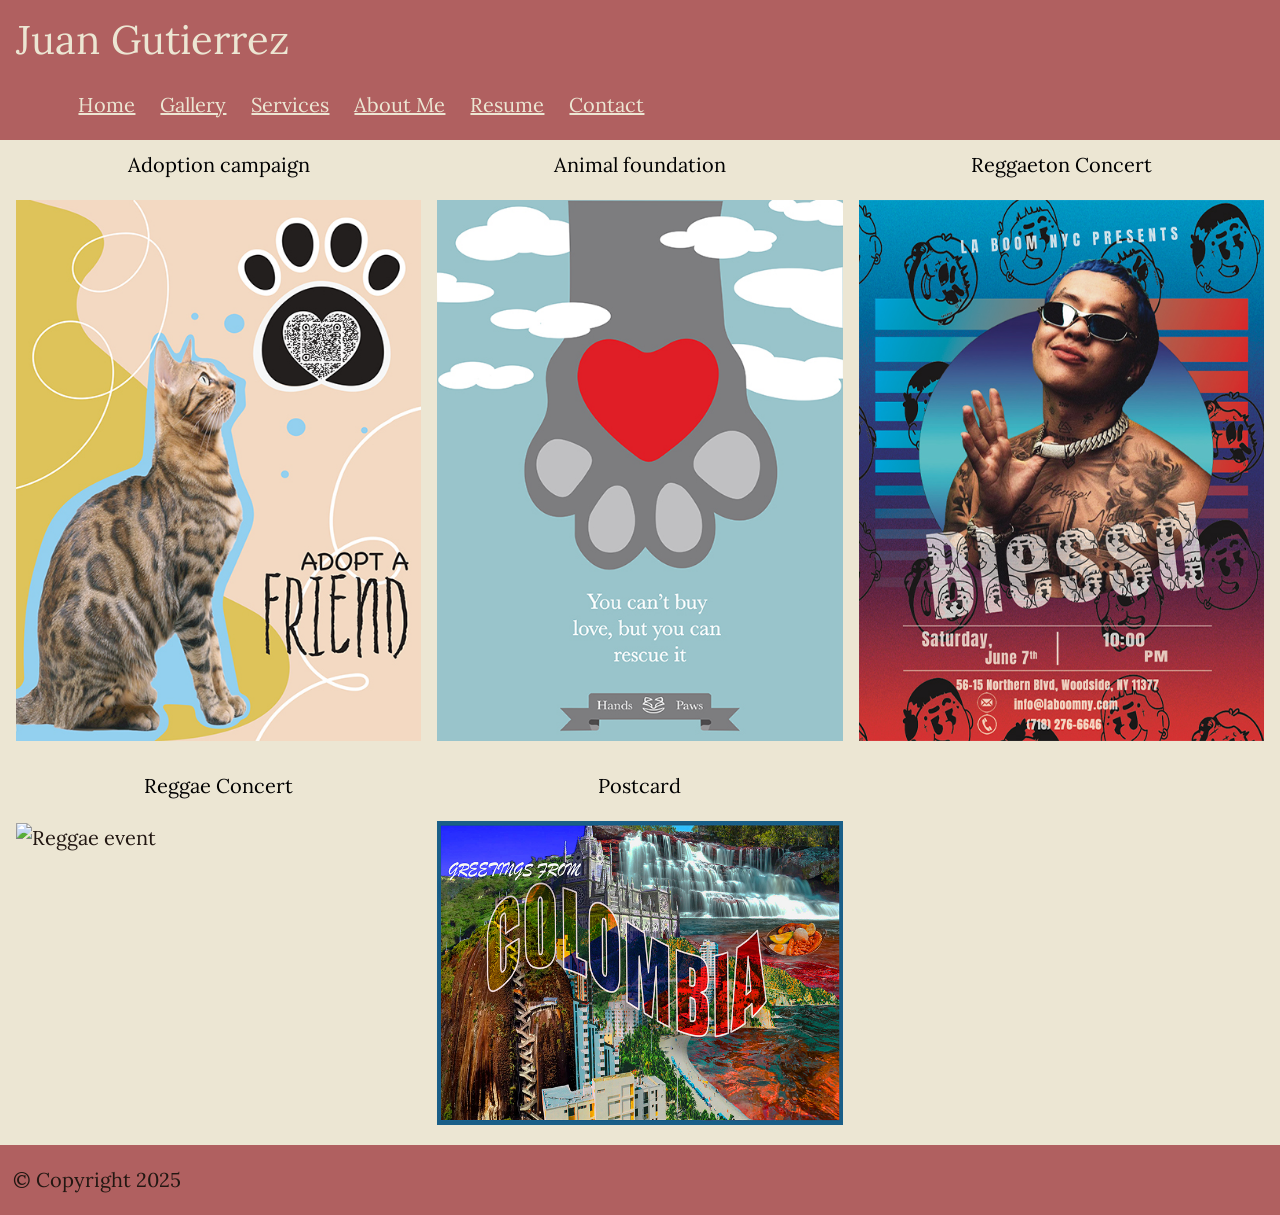
==== index.html @ dd131058 "Add files via upload" ====
<!DOCTYPE html>
<html lang="en">
    <head>
        <title>J.G Designs</title>
        <meta name="viewport" content="width=device-width, initial-scale=1">
        <link rel="stylesheet" href="https://www.w3schools.com/w3css/4/w3.css">
        <link rel="stylesheet" href="css/my-styles.css">
        <link rel="stylesheet" href="https://fonts.googleapis.com/css?family=Lora">
    </head>
    <body>
        <div>
            <header class="w3-container">
                <h1>Juan Gutierrez</h1>
                <nav>
                    <ul>
                        <li><a href="index.html">Home</a></li>
                        <li><a href="gallery.html">Gallery</a></li>
                        <li><a href="services.html">Services</a></li>
                        <li><a href="about.html">About Me</a></li>
                        <li><a href="resume.html">Resume</a></li>
                        <li><a href="contact.html">Contact</a></li>
                    </ul>
                </nav>
            </header>                
            <section class="w3-row-padding row-color-1">
                
                <article class="w3-col s12 m4 l4">
                    <h4>Adoption campaign</h4>
                    <p><img src="assets/Animal-Adoption-Poster-72dpi.jpg" alt="Animal Adoption Campaign"></p>
                </article>
                <article class="w3-col s12 m4 l4">
                    <h4><a title="Animal foundation">Animal foundation</a></h4>
                    <p><a href="assets/Animal-Foundation-Poster-300dpi.jpg"><img src="assets/Animal-Foundation-Poster-72dpi.jpg" alt="Animal Foundation Poster"></a></p>
                </article>
                <article class="w3-col s12 m4 l4">
                    <h4>Reggaeton Concert</h4>
                    <p><img src="assets/Blessds-Reggaeton-Concert-72dpi.jpg" alt="Blessd's Reggaeton Concert"></p>
                </article>
                 <article class="w3-col s12 m4 l4">
                    <h4>Reggae Concert</h4>
                    <p><img src="assets /Reggae-Concert-Poster-72dpi.jpg" alt="Reggae event"></p>
                </article>
                 <article class="w3-col s12 m4 l4">
                    <h4>Postcard</h4>
                    <p><img src="assets/Colombian-Postcard-72dpi.jpg" alt="Colombian Postcard"></p>
                </article>
            </section>
            <footer>
                <p>&copy; Copyright 2025</p>
            </footer>
        </div>
	</body>
</html>
---- css/my-styles.css ----
* {
        font-family: lora, serif;
        font-size: 20px;
        box-sizing: border-box;
    }

        body {
        background-color: rgb(176, 96, 96);
        }
        header {
        background-color:rgb(176, 96, 96);
        }
        header h1 {
        color: #ECE6D3;
        font-family: 'Lora', serif;
        font-size: 40px;
         }

         h2{
        font-family: 'Lora', serif;
        
        }

        article h4 {
        font-family: 'Lora', serif;
        text-align: center;}

        section h3 {
        font-weight: 400px;
        font-family: 'Lora', serif;
        }

        article img {
        max-width: 100%;
        height:auto;}

        nav, #feature, footer { 
        margin: 1%;
        
        }
        nav li {
        display: inline;
		padding: 0.5em;
        color: #ECE6D3;
        background-color: rgb(176, 96, 96);
        } 
        p{
        color: #221712;
        }
        .row-color-1 {
        background:#ECE6D3;
        } 

        .fa { 
        color: rgb(176, 96, 96);
        }

        
        .w3-teal {
        background-color: rgb(176, 96, 96) !important;
        }
        .fa-facebook-official {
        color: #ECE6D3;
        }
        .fa-instagram {
        color: #ECE6D3;
       }
        .fa-snapchat {
        color: #ECE6D3;
        }
        .fa-twitter{
        color: #ECE6D3;
        }
        .fa-linkedin{
        color: #ECE6D3;
        }
        .w3-text-teal {
        color: rgb(176, 96, 96) !important;
        }
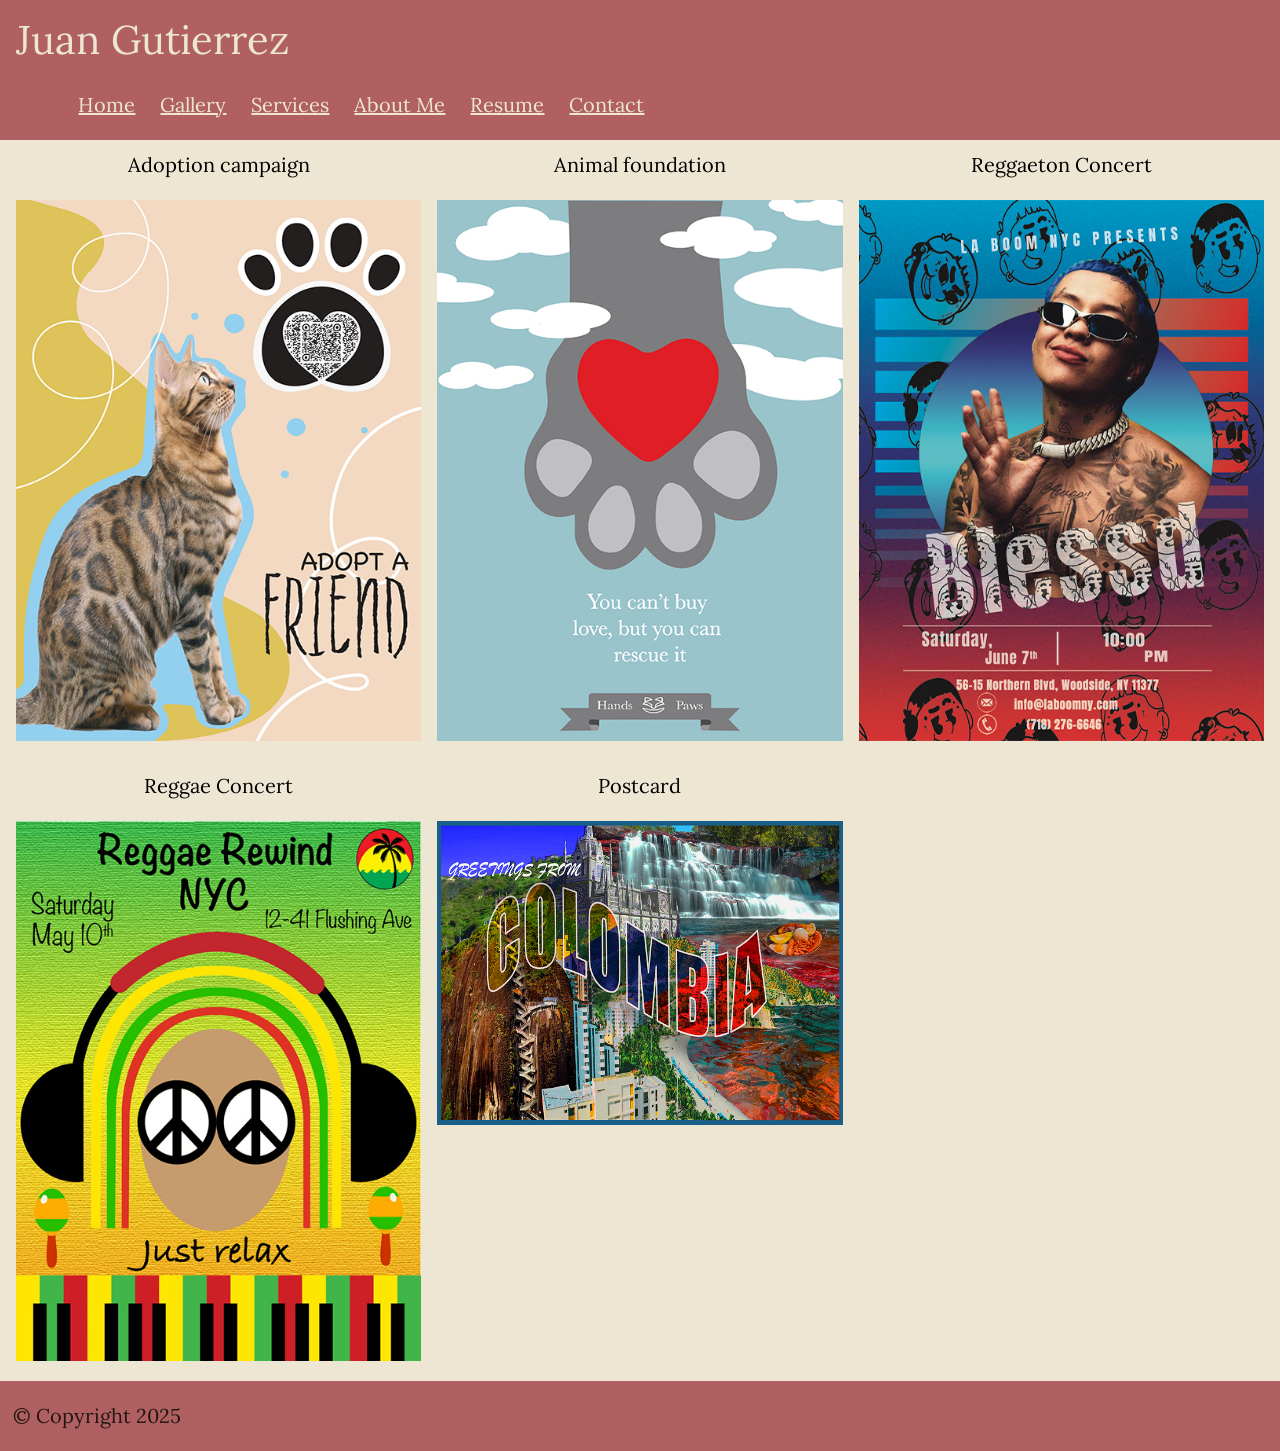
==== commit a6054a7b: "Update index.html" ====
--- a/index.html
+++ b/index.html
@@ -38,7 +38,7 @@
                 </article>
                  <article class="w3-col s12 m4 l4">
                     <h4>Reggae Concert</h4>
-                    <p><img src="assets /Reggae-Concert-Poster-72dpi.jpg" alt="Reggae event"></p>
+                    <p><img src="assets/Reggae-Concert-Poster-72dpi.jpg" alt="Reggae event"></p>
                 </article>
                  <article class="w3-col s12 m4 l4">
                     <h4>Postcard</h4>
@@ -50,4 +50,4 @@
             </footer>
         </div>
 	</body>
-</html>+</html>
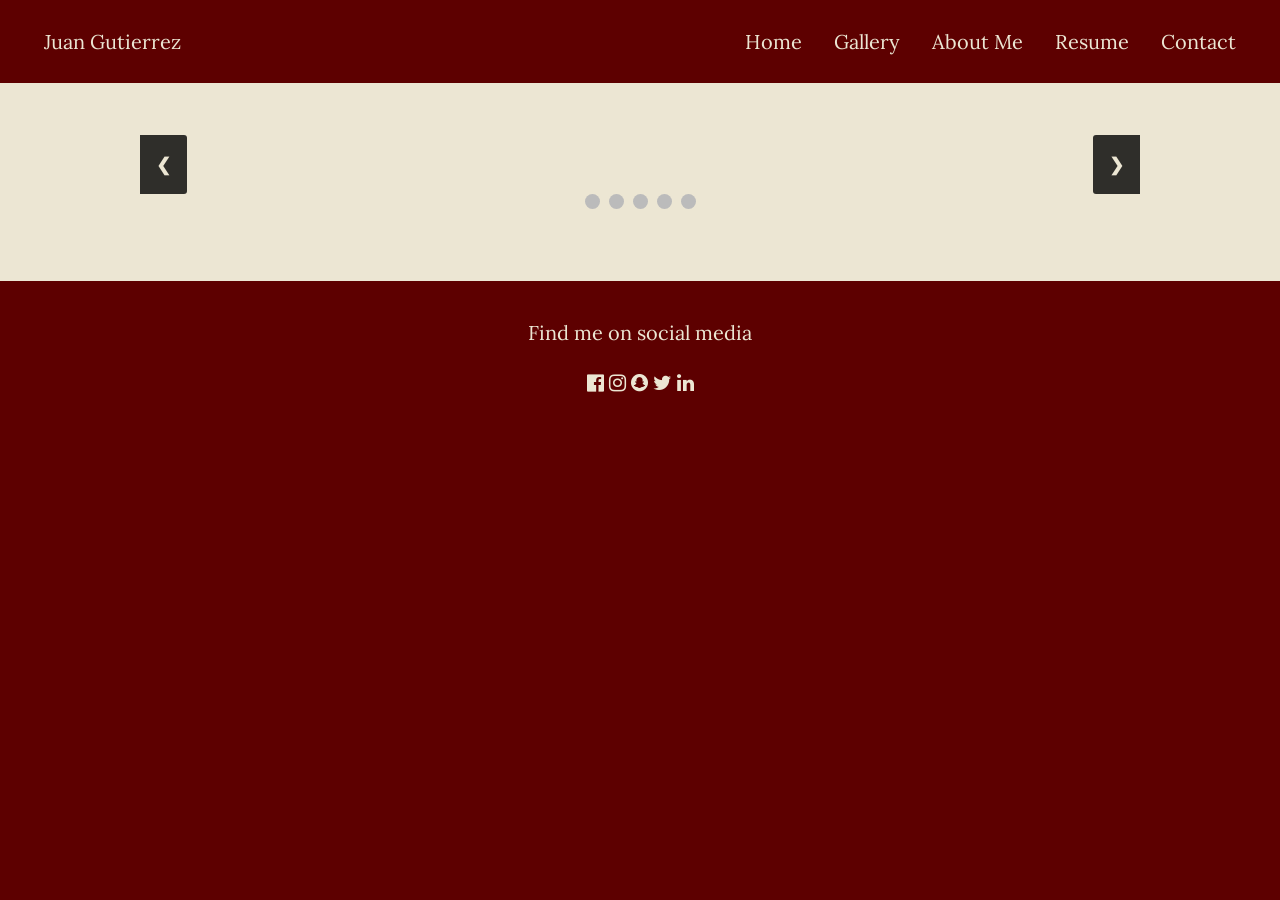
==== commit 9e3a4d29: "Add files via upload" ====
--- a/index.html
+++ b/index.html
@@ -6,48 +6,91 @@
         <link rel="stylesheet" href="https://www.w3schools.com/w3css/4/w3.css">
         <link rel="stylesheet" href="css/my-styles.css">
         <link rel="stylesheet" href="https://fonts.googleapis.com/css?family=Lora">
+        <link rel="stylesheet" href="https://cdnjs.cloudflare.com/ajax/libs/font-awesome/4.7.0/css/font-awesome.min.css">
+        <script src="script.js"></script>
     </head>
     <body>
         <div>
             <header class="w3-container">
-                <h1>Juan Gutierrez</h1>
-                <nav>
-                    <ul>
-                        <li><a href="index.html">Home</a></li>
-                        <li><a href="gallery.html">Gallery</a></li>
-                        <li><a href="services.html">Services</a></li>
-                        <li><a href="about.html">About Me</a></li>
-                        <li><a href="resume.html">Resume</a></li>
-                        <li><a href="contact.html">Contact</a></li>
-                    </ul>
+                    <nav class="topnav w3-display">
+                    <a href="index.html" class="active"> Juan Gutierrez</a>
+                    <!-- Navigation links -->
+                    <div id="myLinks">
+                        <a href="index.html">Home</a>
+                        <a href="gallery.html">Gallery</a>
+                        <a href="about.html">About Me</a>
+                        <a href="resume.html">Resume</a>
+                        <a href="contact.html">Contact</a>
+                    </div>
+                    <a href="javascript:void(0);" class="icon" onclick="myFunction()">
+                        <i class="fa fa-bars"></i>
+                    </a>
                 </nav>
             </header>                
-            <section class="w3-row-padding row-color-1">
-                
-                <article class="w3-col s12 m4 l4">
-                    <h4>Adoption campaign</h4>
-                    <p><img src="assets/Animal-Adoption-Poster-72dpi.jpg" alt="Animal Adoption Campaign"></p>
-                </article>
-                <article class="w3-col s12 m4 l4">
-                    <h4><a title="Animal foundation">Animal foundation</a></h4>
-                    <p><a href="assets/Animal-Foundation-Poster-300dpi.jpg"><img src="assets/Animal-Foundation-Poster-72dpi.jpg" alt="Animal Foundation Poster"></a></p>
-                </article>
-                <article class="w3-col s12 m4 l4">
-                    <h4>Reggaeton Concert</h4>
-                    <p><img src="assets/Blessds-Reggaeton-Concert-72dpi.jpg" alt="Blessd's Reggaeton Concert"></p>
-                </article>
-                 <article class="w3-col s12 m4 l4">
-                    <h4>Reggae Concert</h4>
-                    <p><img src="assets/Reggae-Concert-Poster-72dpi.jpg" alt="Reggae event"></p>
-                </article>
-                 <article class="w3-col s12 m4 l4">
-                    <h4>Postcard</h4>
-                    <p><img src="assets/Colombian-Postcard-72dpi.jpg" alt="Colombian Postcard"></p>
-                </article>
-            </section>
-            <footer>
-                <p>&copy; Copyright 2025</p>
-            </footer>
+            <!-- START: Slideshow Gallery Section -->
+            <section class="w3-container row-color-1 w3-padding-64">
+                <h3 class="w3-center"></h3>
+
+                <!-- Slideshow container -->
+                <div class="slideshow-container">
+
+                    <!-- Full-width slides with number and caption text -->
+                    <div class="mySlides fade">
+                        <div class="w3-center">
+                            <h4>Adoption Campaign</h4>
+                            <img src="assets/Animal-Adoption-Poster-72dpi.jpg" alt="Animal Adoption Campaign" style="width:100%; max-width: 600px; height: auto;">
+                            <div class="text">Project 1 of 5</div>
+                        </div>
+                    </div>
+                    <div class="mySlides fade">
+                        <div class="w3-center">
+                            <h4>Animal Foundation Poster</h4>
+                            <img src="assets/Animal-Foundation-Poster-72dpi.jpg" alt="Animal Foundation Poster" style="width:100%; max-width: 600px; height: auto;">
+                            <div class="text">Project 2 of 5</div>
+                        </div>
+                    </div>
+                    <div class="mySlides fade">
+                        <div class="w3-center">
+                            <h4>Reggaeton Concert Poster</h4>
+                            <img src="assets/Blessds-Reggaeton-Concert-72dpi.jpg" alt="Blessd's Reggaeton Concert" style="width:100%; max-width: 600px; height: auto;">
+                            <div class="text">Project 3 of 5</div>
+                        </div>
+                    </div>
+
+                    <div class="mySlides fade">
+                        <div class="w3-center">
+                            <h4>Reggae Concert Poster</h4>
+                            <img src="assets/Reggae-Concert-Poster-72dpi.jpg" alt="Reggae event" style="width:100%; max-width: 600px; height: auto;">
+                            <div class="text">Project 4 of 5</div>
+                        </div>
+                    </div>     
+                    <div class="mySlides fade">
+                        <div class="w3-center">
+                            <h4>Colombian Postcard</h4>
+                            <img src="assets/Colombian-Postcard-72dpi.jpg" alt="Colombian Postcard" style="width:100%; max-width: 600px; height: auto;">
+                            <div class="text">Project 5 of 5</div>
+                        </div>
+                    </div>
+                    <a class="prev" onclick="plusSlides(-1)">&#10094;</a>
+                    <a class="next" onclick="plusSlides(1)">&#10095;</a>
+                </div>
+                <br>
+                <div style="text-align:center">
+                    <span class="dot" onclick="currentSlide(1)"></span>
+                    <span class="dot" onclick="currentSlide(2)"></span>
+                    <span class="dot" onclick="currentSlide(3)"></span>
+                    <span class="dot" onclick="currentSlide(4)"></span>
+                    <span class="dot" onclick="currentSlide(5)"></span>
+                </div>
+            </section> 
         </div>
-	</body>
-</html>
+        <footer class="w3-container w3-teal w3-center w3-margin-top">
+            <p id="social"> Find me on social media</p>
+            <i class="fa fa-facebook-official w3-hover-opacity"></i>
+            <i class="fa fa-instagram w3-hover-opacity"></i>
+            <i class="fa fa-snapchat w3-hover-opacity"></i>
+            <i class="fa fa-twitter w3-hover-opacity"></i>
+            <i class="fa fa-linkedin w3-hover-opacity"></i>
+        </footer>
+    </body>
+</html>
--- a/css/my-styles.css
+++ b/css/my-styles.css
@@ -5,10 +5,10 @@
     }
 
         body {
-        background-color: rgb(176, 96, 96);
+        background-color: rgb(93, 0, 0);
         }
         header {
-        background-color:rgb(176, 96, 96);
+        background-color:rgb(93, 0, 0);
         }
         header h1 {
         color: #ECE6D3;
@@ -16,7 +16,7 @@
         font-size: 40px;
          }
 
-         h2{
+         h2, h3, h4{
         font-family: 'Lora', serif;
         
         }
@@ -52,12 +52,14 @@
         } 
 
         .fa { 
-        color: rgb(176, 96, 96);
-        }
-
+        color: rgb(93, 0, 0);
+        }
+        #social{
+        color: #ECE6D3
+        }
         
         .w3-teal {
-        background-color: rgb(176, 96, 96) !important;
+        background-color: rgb(93, 0, 0) !important;
         }
         .fa-facebook-official {
         color: #ECE6D3;
@@ -75,5 +77,316 @@
         color: #ECE6D3;
         }
         .w3-text-teal {
-        color: rgb(176, 96, 96) !important;
-        }+        color: rgb(93, 0, 0) !important;
+        }
+        .w3-card-4, .w3-card, .w3-round{
+        background-color: #ECE6D3;
+        }
+        /*FOR THE CONTACT PAGE*/
+
+        #fcf-form {
+    display:block;
+}
+
+.fcf-body {
+    margin: 0;
+    font-family: -apple-system, 'Lora', serif;
+    font-size: 1rem;
+    font-weight: 400;
+    line-height: 1.5;
+    color: #212529;
+    text-align: left;
+    background-color: #fff;
+    padding: 30px;
+    padding-bottom: 10px;
+    border: 1px solid #ced4da;
+    border-radius: 0.25rem;
+    max-width: 100%;
+}
+
+.fcf-form-group {
+    margin-bottom: 1rem;
+}
+
+.fcf-input-group {
+    position: relative;
+    display: -ms-flexbox;
+    display: flex;
+    -ms-flex-wrap: wrap;
+    flex-wrap: wrap;
+    -ms-flex-align: stretch;
+    align-items: stretch;
+    width: 100%;
+}
+
+.fcf-form-control {
+    display: block;
+    width: 100%;
+    height: calc(1.5em + 0.75rem + 2px);
+    padding: 0.375rem 0.75rem;
+    font-size: 1rem;
+    font-weight: 400;
+    line-height: 1.5;
+    color: #495057;
+    background-color: #fff;
+    background-clip: padding-box;
+    border: 1px solid #ced4da;
+    outline: none;
+    border-radius: 0.25rem;
+    transition: border-color 0.15s ease-in-out, box-shadow 0.15s ease-in-out;
+}
+
+.fcf-form-control:focus {
+    border: 1px solid #313131;
+}
+
+select.fcf-form-control[size], select.fcf-form-control[multiple] {
+    height: auto;
+}
+
+textarea.fcf-form-control {
+    font-family: -apple-system, Arial, sans-serif;
+    height: auto;
+}
+
+label.fcf-label {
+    display: inline-block;
+    margin-bottom: 0.5rem;
+}
+
+.fcf-credit {
+    padding-top: 10px;
+    font-size: 0.9rem;
+    color: #545b62;
+}
+
+.fcf-credit a {
+    color: #545b62;
+    text-decoration: underline;
+}
+
+.fcf-credit a:hover {
+    color: #0056b3;
+    text-decoration: underline;
+}
+
+.fcf-btn {
+    display: inline-block;
+    font-weight: 400;
+    color: #212529;
+    text-align: center;
+    vertical-align: middle;
+    cursor: pointer;
+    -webkit-user-select: none;
+    -moz-user-select: none;
+    -ms-user-select: none;
+    user-select: none;
+    background-color: transparent;
+    border: 1px solid transparent;
+    padding: 0.375rem 0.75rem;
+    font-size: 1rem;
+    line-height: 1.5;
+    border-radius: 0.25rem;
+    transition: color 0.15s ease-in-out, background-color 0.15s ease-in-out, border-color 0.15s ease-in-out, box-shadow 0.15s ease-in-out;
+}
+
+@media (prefers-reduced-motion: reduce) {
+    .fcf-btn {
+        transition: none;
+    }
+}
+
+.fcf-btn:hover {
+    color: #212529;
+    text-decoration: none;
+}
+
+.fcf-btn:focus, .fcf-btn.focus {
+    outline: 0;
+    box-shadow: 0 0 0 0.2rem rgba(0, 123, 255, 0.25);
+}
+
+.fcf-btn-primary {
+    color: #ECE6D3;
+background-color: #5d0000;
+}
+
+.fcf-btn-primary:hover {
+    color: #fff;
+    background-color: #843030;
+}
+
+.fcf-btn-primary:focus, .fcf-btn-primary.focus {
+    color: #fff;
+    background-color: #843030;
+    border-color: #843030;
+    box-shadow: 0 0 0 0.2rem rgba(38, 143, 255, 0.5);
+}
+
+.fcf-btn-lg, .fcf-btn-group-lg>.fcf-btn {
+    padding: 0.5rem 1rem;
+    font-size: 1.25rem;
+    line-height: 1.5;
+    border-radius: 0.3rem;
+}
+
+.fcf-btn-block {
+    display: block;
+    width: 100%;
+}
+
+.fcf-btn-block+.fcf-btn-block {
+    margin-top: 0.5rem;
+}
+
+input[type="submit"].fcf-btn-block, input[type="reset"].fcf-btn-block, input[type="button"].fcf-btn-block {
+    width: 100%;
+}
+
+/* --- HAMBURGER MENU STYLES --- */
+
+.topnav {
+    overflow: hidden;
+    background-color: rgb(93, 0, 0); 
+}
+
+.topnav a {
+    color: #ECE6D3;
+    padding: 14px 16px;
+    text-decoration: none;
+    font-size: 20px;
+    display: block;
+}
+
+.topnav a.active {
+    color: #ECE6D3;
+}
+
+#myLinks {
+    display: none;
+    position: absolute;
+    width: 100%;
+    z-index: 10;
+    background-color: rgb(93, 0, 0); 
+    box-shadow: 0 8px 16px 0 rgba(0,0,0,0.2);
+}
+.topnav a.icon {
+    background: none;
+    display: block;
+    position: absolute;
+    right: 0;
+    top: 0;
+}
+
+.topnav a:hover {
+    background-color: rgb(119, 51, 51);
+    color: #ECE6D3;
+}
+
+/* When the screen is larger than 600px, display the full navigation and hide the icon */
+@media screen and (min-width: 600px) {
+    .topnav a {
+        float: left;
+        display: block;
+    }
+    .topnav a.icon {
+        display: none;
+    }
+    #myLinks {
+        display: block !important; /* Force display for desktop */
+        position: static;
+        background-color: transparent;
+        box-shadow: none;
+        width: auto;
+        float: right;
+    }
+    #myLinks a {
+        float: left;
+        padding: 14px 16px;
+        text-align: center;
+    }
+}
+
+/* --- SLIDESHOW STYLES  --- */
+
+/* Slideshow container */
+.slideshow-container {
+  max-width: 1000px;
+  position: relative;
+  margin: auto;
+}
+
+/* Hide the images by default */
+.mySlides {
+  display: none;
+}
+
+/* Next & previous buttons */
+.prev, .next {
+  cursor: pointer;
+  position: absolute;
+  top: 50%;
+  width: auto;
+  margin-top: -22px;
+  padding: 16px;
+  color: #ECE6D3;
+  font-weight: bold;
+  font-size: 18px;
+  transition: 0.6s ease;
+  border-radius: 0 3px 3px 0;
+  user-select: none;
+  background-color: rgba(0,0,0,0.8);
+}
+
+/* Position the "next button" to the right */
+.next {
+  right: 0;
+  border-radius: 3px 0 0 3px;
+}
+
+/* On hover, add a black background with a little opacity */
+.prev:hover, .next:hover {
+  background-color: rgba(0,0,0,1);
+}
+
+/* Caption text */
+.text {
+  color: #ECE6D3;
+  font-size: 15px;
+  padding: 8px 12px;
+  position: absolute;
+  bottom: 8px;
+  width: 100%;
+  text-align: center;
+  background-color: rgba(0,0,0,0.5);
+}
+
+/* The dots/bullets/indicators */
+.dot {
+  cursor: pointer;
+  height: 15px;
+  width: 15px;
+  margin: 0 2px;
+  background-color: #bbb;
+  border-radius: 50%;
+  display: inline-block;
+  transition: background-color 0.6s ease;
+}
+
+.active-dot, .dot:hover {
+  background-color: rgb(176, 96, 96);
+}
+
+/* Fading animation */
+.fade {
+  animation-name: fade;
+  animation-duration: 1.5s;
+}
+
+@keyframes fade {
+  from {opacity: .4}
+  to {opacity: 1}
+}
+.fa-bars { 
+        color: #ECE6D3;
+        }
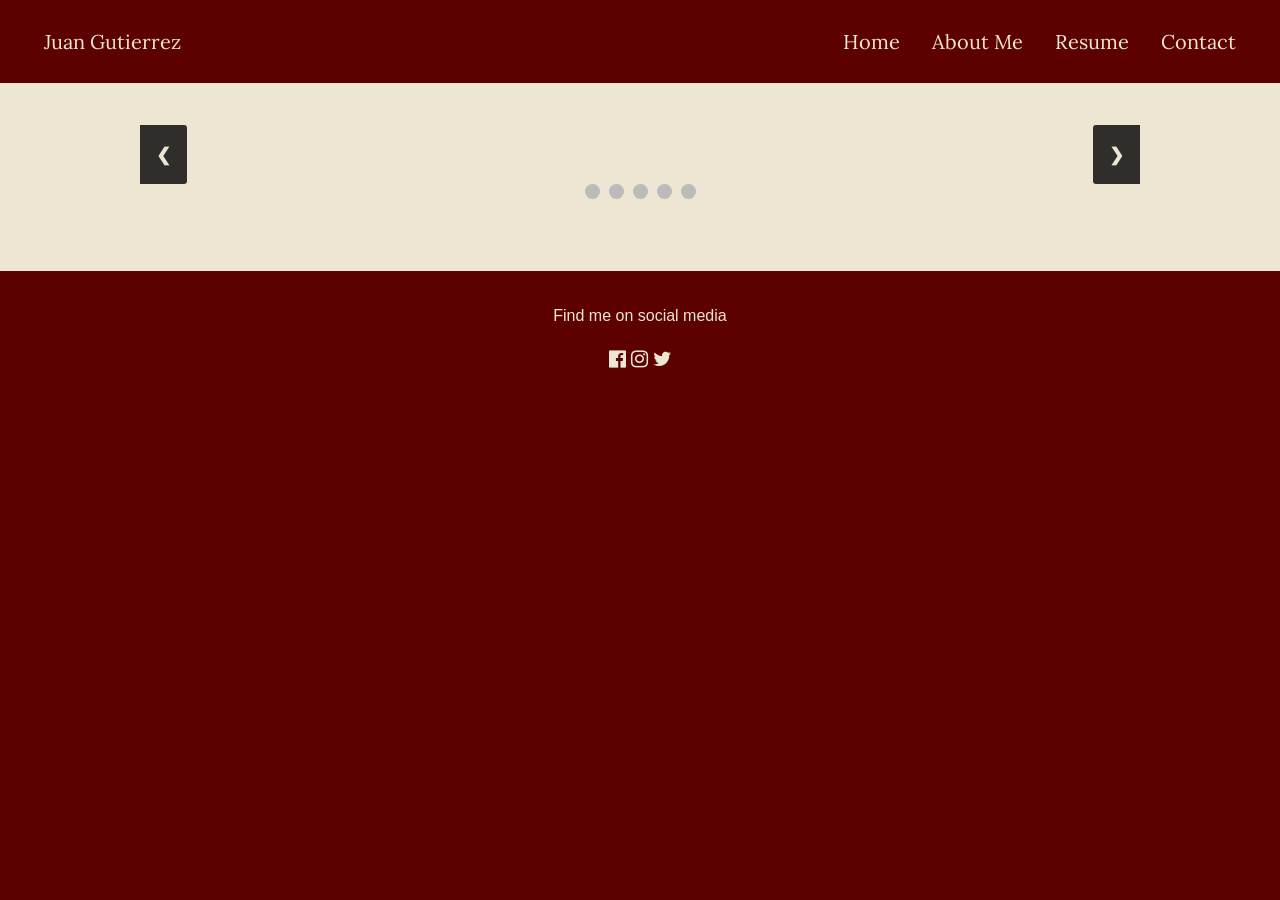
==== commit e41ab9ce: "Add files via upload" ====
--- a/index.html
+++ b/index.html
@@ -1,96 +1,90 @@
 <!DOCTYPE html>
 <html lang="en">
-    <head>
-        <title>J.G Designs</title>
-        <meta name="viewport" content="width=device-width, initial-scale=1">
-        <link rel="stylesheet" href="https://www.w3schools.com/w3css/4/w3.css">
-        <link rel="stylesheet" href="css/my-styles.css">
-        <link rel="stylesheet" href="https://fonts.googleapis.com/css?family=Lora">
-        <link rel="stylesheet" href="https://cdnjs.cloudflare.com/ajax/libs/font-awesome/4.7.0/css/font-awesome.min.css">
-        <script src="script.js"></script>
-    </head>
-    <body>
-        <div>
-            <header class="w3-container">
-                    <nav class="topnav w3-display">
-                    <a href="index.html" class="active"> Juan Gutierrez</a>
-                    <!-- Navigation links -->
-                    <div id="myLinks">
-                        <a href="index.html">Home</a>
-                        <a href="gallery.html">Gallery</a>
-                        <a href="about.html">About Me</a>
-                        <a href="resume.html">Resume</a>
-                        <a href="contact.html">Contact</a>
-                    </div>
-                    <a href="javascript:void(0);" class="icon" onclick="myFunction()">
-                        <i class="fa fa-bars"></i>
-                    </a>
-                </nav>
-            </header>                
-            <!-- START: Slideshow Gallery Section -->
-            <section class="w3-container row-color-1 w3-padding-64">
-                <h3 class="w3-center"></h3>
-
-                <!-- Slideshow container -->
-                <div class="slideshow-container">
-
-                    <!-- Full-width slides with number and caption text -->
-                    <div class="mySlides fade">
-                        <div class="w3-center">
-                            <h4>Adoption Campaign</h4>
-                            <img src="assets/Animal-Adoption-Poster-72dpi.jpg" alt="Animal Adoption Campaign" style="width:100%; max-width: 600px; height: auto;">
-                            <div class="text">Project 1 of 5</div>
-                        </div>
-                    </div>
-                    <div class="mySlides fade">
-                        <div class="w3-center">
-                            <h4>Animal Foundation Poster</h4>
-                            <img src="assets/Animal-Foundation-Poster-72dpi.jpg" alt="Animal Foundation Poster" style="width:100%; max-width: 600px; height: auto;">
-                            <div class="text">Project 2 of 5</div>
-                        </div>
-                    </div>
-                    <div class="mySlides fade">
-                        <div class="w3-center">
-                            <h4>Reggaeton Concert Poster</h4>
-                            <img src="assets/Blessds-Reggaeton-Concert-72dpi.jpg" alt="Blessd's Reggaeton Concert" style="width:100%; max-width: 600px; height: auto;">
-                            <div class="text">Project 3 of 5</div>
-                        </div>
-                    </div>
-
-                    <div class="mySlides fade">
-                        <div class="w3-center">
-                            <h4>Reggae Concert Poster</h4>
-                            <img src="assets/Reggae-Concert-Poster-72dpi.jpg" alt="Reggae event" style="width:100%; max-width: 600px; height: auto;">
-                            <div class="text">Project 4 of 5</div>
-                        </div>
-                    </div>     
-                    <div class="mySlides fade">
-                        <div class="w3-center">
-                            <h4>Colombian Postcard</h4>
-                            <img src="assets/Colombian-Postcard-72dpi.jpg" alt="Colombian Postcard" style="width:100%; max-width: 600px; height: auto;">
-                            <div class="text">Project 5 of 5</div>
-                        </div>
-                    </div>
-                    <a class="prev" onclick="plusSlides(-1)">&#10094;</a>
-                    <a class="next" onclick="plusSlides(1)">&#10095;</a>
+<head>
+    <title>J.G Designs</title>
+    <meta charset="utf-8">
+    <meta name="viewport" content="width=device-width, initial-scale=1">
+    <link rel="stylesheet" href="https://www.w3schools.com/w3css/4/w3.css">
+    <link rel="stylesheet" href="css/my-styles.css">
+    <link rel="stylesheet" href="https://fonts.googleapis.com/css?family=Lora">
+    <link rel="stylesheet" href="https://cdnjs.cloudflare.com/ajax/libs/font-awesome/4.7.0/css/font-awesome.min.css">
+    <script src="script.js"></script>
+</head>
+<body>
+    <header class="w3-container">
+        <nav class="topnav">
+            <a href="index.html" class="active"> Juan Gutierrez</a>
+            <div id="myLinks">
+                <a href="index.html">Home</a>
+                <a href="about.html">About Me</a>
+                <a href="resume.html">Resume</a>
+                <a href="contact.html">Contact</a>
+            </div>
+            <a href="javascript:void(0);" class="icon" onclick="myFunction()">
+                <i class="fa fa-bars"></i>
+            </a>
+        </nav>
+    </header>                
+    <section class="w3-container row-color-1 w3-padding-64">
+        <div class="slideshow-container">
+            <div class="mySlides fade">
+                <div class="w3-center">
+                    <h4>Adoption Campaign</h4>
+                    <img src="assets/Animal-Adoption-Poster-72dpi.jpg" alt="Animal Adoption Campaign" style="width:100%; max-width: 600px; height: auto;">
+                    <div class="text">Project 1 of 5</div>
                 </div>
-                <br>
-                <div style="text-align:center">
-                    <span class="dot" onclick="currentSlide(1)"></span>
-                    <span class="dot" onclick="currentSlide(2)"></span>
-                    <span class="dot" onclick="currentSlide(3)"></span>
-                    <span class="dot" onclick="currentSlide(4)"></span>
-                    <span class="dot" onclick="currentSlide(5)"></span>
+            </div>
+            <div class="mySlides fade">
+                <div class="w3-center">
+                    <h4>Animal Foundation Poster</h4>
+                    <img src="assets/Animal-Foundation-Poster-72dpi.jpg" alt="Animal Foundation Poster" style="width:100%; max-width: 600px; height: auto;">
+                    <div class="text">Project 2 of 5</div>
                 </div>
-            </section> 
+            </div>
+            <div class="mySlides fade">
+                <div class="w3-center">
+                    <h4>Reggaeton Concert Poster</h4>
+                    <img src="assets/Blessds-Reggaeton-Concert-72dpi.jpg" alt="Blessd's Reggaeton Concert" style="width:100%; max-width: 600px; height: auto;">
+                    <div class="text">Project 3 of 5</div>
+                </div>
+            </div>
+            <div class="mySlides fade">
+                <div class="w3-center">
+                    <h4>Reggae Concert Poster</h4>
+                    <img src="assets/Reggae-Concert-Poster-72dpi.jpg" alt="Reggae event" style="width:100%; max-width: 600px; height: auto;">
+                    <div class="text">Project 4 of 5</div>
+                </div>
+            </div>     
+            <div class="mySlides fade">
+                <div class="w3-center">
+                    <h4>Colombian Postcard</h4>
+                    <img src="assets/Colombian-Postcard-72dpi.jpg" alt="Colombian Postcard" style="width:100%; max-width: 600px; height: auto;">
+                    <div class="text">Project 5 of 5</div>
+                </div>
+            </div>
+            <a class="prev" onclick="plusSlides(-1)">&#10094;</a>
+            <a class="next" onclick="plusSlides(1)">&#10095;</a>
         </div>
-        <footer class="w3-container w3-teal w3-center w3-margin-top">
-            <p id="social"> Find me on social media</p>
-            <i class="fa fa-facebook-official w3-hover-opacity"></i>
-            <i class="fa fa-instagram w3-hover-opacity"></i>
-            <i class="fa fa-snapchat w3-hover-opacity"></i>
-            <i class="fa fa-twitter w3-hover-opacity"></i>
-            <i class="fa fa-linkedin w3-hover-opacity"></i>
-        </footer>
-    </body>
+        <br>
+        <div style="text-align:center">
+            <span class="dot" onclick="currentSlide(1)"></span>
+            <span class="dot" onclick="currentSlide(2)"></span>
+            <span class="dot" onclick="currentSlide(3)"></span>
+            <span class="dot" onclick="currentSlide(4)"></span>
+            <span class="dot" onclick="currentSlide(5)"></span>
+        </div>
+    </section> 
+    <footer class="w3-container w3-teal w3-center w3-margin-top">
+        <p id="social">Find me on social media</p>
+        <a href="https://www.facebook.com/juandavid.gutierrezvargas.7" target="_blank" class="w3-hover-opacity">
+            <i class="fa fa-facebook-official"></i>
+        </a>
+        <a href="https://www.instagram.com/juan08gut/" target="_blank" class="w3-hover-opacity">
+            <i class="fa fa-instagram"></i>
+        </a>
+        <a href="https://twitter.com/JuanG864773" target="_blank" class="w3-hover-opacity">
+            <i class="fa fa-twitter"></i>
+        </a>
+    </footer>
+</body>
 </html>
--- a/css/my-styles.css
+++ b/css/my-styles.css
@@ -2,7 +2,7 @@
         font-family: lora, serif;
         font-size: 20px;
         box-sizing: border-box;
-    }
+     }
 
         body {
         background-color: rgb(93, 0, 0);
@@ -12,11 +12,14 @@
         }
         header h1 {
         color: #ECE6D3;
+        font-family: 'Lora', bold, serif;
+        font-size: 30px;
+         }
+        h2{
         font-family: 'Lora', serif;
-        font-size: 40px;
-         }
-
-         h2, h3, h4{
+        font-size: 25px;
+        }
+        h3, h4{
         font-family: 'Lora', serif;
         
         }
@@ -45,7 +48,8 @@
         background-color: rgb(176, 96, 96);
         } 
         p{
-        color: #221712;
+        color: #221712; font-family: "Roboto", sans-serif;
+        font-size: 16px;
         }
         .row-color-1 {
         background:#ECE6D3;
@@ -82,7 +86,6 @@
         .w3-card-4, .w3-card, .w3-round{
         background-color: #ECE6D3;
         }
-        /*FOR THE CONTACT PAGE*/
 
         #fcf-form {
     display:block;
@@ -96,7 +99,7 @@
     line-height: 1.5;
     color: #212529;
     text-align: left;
-    background-color: #fff;
+    background-color: #ECE6D3;
     padding: 30px;
     padding-bottom: 10px;
     border: 1px solid #ced4da;
@@ -164,12 +167,6 @@
     color: #545b62;
     text-decoration: underline;
 }
-
-.fcf-credit a:hover {
-    color: #0056b3;
-    text-decoration: underline;
-}
-
 .fcf-btn {
     display: inline-block;
     font-weight: 400;
@@ -195,17 +192,6 @@
         transition: none;
     }
 }
-
-.fcf-btn:hover {
-    color: #212529;
-    text-decoration: none;
-}
-
-.fcf-btn:focus, .fcf-btn.focus {
-    outline: 0;
-    box-shadow: 0 0 0 0.2rem rgba(0, 123, 255, 0.25);
-}
-
 .fcf-btn-primary {
     color: #ECE6D3;
 background-color: #5d0000;
@@ -242,8 +228,6 @@
 input[type="submit"].fcf-btn-block, input[type="reset"].fcf-btn-block, input[type="button"].fcf-btn-block {
     width: 100%;
 }
-
-/* --- HAMBURGER MENU STYLES --- */
 
 .topnav {
     overflow: hidden;
@@ -258,10 +242,6 @@
     display: block;
 }
 
-.topnav a.active {
-    color: #ECE6D3;
-}
-
 #myLinks {
     display: none;
     position: absolute;
@@ -283,7 +263,6 @@
     color: #ECE6D3;
 }
 
-/* When the screen is larger than 600px, display the full navigation and hide the icon */
 @media screen and (min-width: 600px) {
     .topnav a {
         float: left;
@@ -293,7 +272,7 @@
         display: none;
     }
     #myLinks {
-        display: block !important; /* Force display for desktop */
+        display: block !important; 
         position: static;
         background-color: transparent;
         box-shadow: none;
@@ -307,21 +286,16 @@
     }
 }
 
-/* --- SLIDESHOW STYLES  --- */
-
-/* Slideshow container */
 .slideshow-container {
   max-width: 1000px;
   position: relative;
   margin: auto;
 }
 
-/* Hide the images by default */
 .mySlides {
   display: none;
 }
 
-/* Next & previous buttons */
 .prev, .next {
   cursor: pointer;
   position: absolute;
@@ -338,18 +312,15 @@
   background-color: rgba(0,0,0,0.8);
 }
 
-/* Position the "next button" to the right */
 .next {
   right: 0;
   border-radius: 3px 0 0 3px;
 }
 
-/* On hover, add a black background with a little opacity */
 .prev:hover, .next:hover {
   background-color: rgba(0,0,0,1);
 }
 
-/* Caption text */
 .text {
   color: #ECE6D3;
   font-size: 15px;
@@ -361,7 +332,6 @@
   background-color: rgba(0,0,0,0.5);
 }
 
-/* The dots/bullets/indicators */
 .dot {
   cursor: pointer;
   height: 15px;
@@ -377,7 +347,6 @@
   background-color: rgb(176, 96, 96);
 }
 
-/* Fading animation */
 .fade {
   animation-name: fade;
   animation-duration: 1.5s;
@@ -390,3 +359,7 @@
 .fa-bars { 
         color: #ECE6D3;
         }
+footer a {
+    text-decoration: none;
+    color: inherit;
+}
